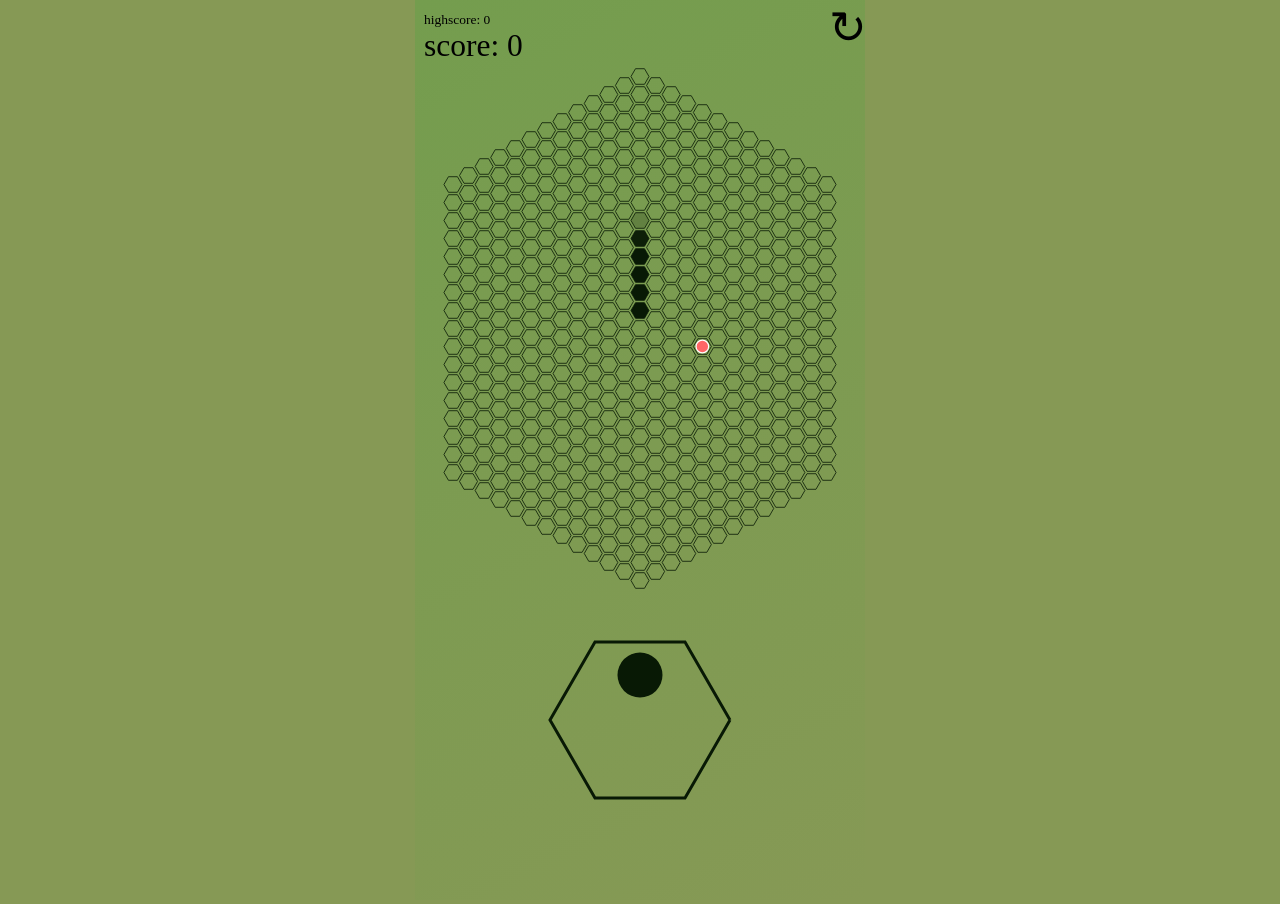
==== index.html @ 1ac85322 "first prototype" ====
<!DOCTYPE html>
<html lang="en">

<head>
  <meta charset="UTF-8">
  <meta http-equiv="X-UA-Compatible" content="IE=edge">
  <meta name="viewport" content="width=device-width, initial-scale=1.0">
  <title>HEX SNAKE</title>
  <meta name="theme-color" content="#749D4E">
  <link rel='manifest' href='./manifest.json'>
  <link rel='icon' href='./favicon.ico'>
  <link rel="stylesheet" href="style.css">
</head>

<body>
  <div class="container">
    <canvas id="canvas" width="150" height="300"></canvas>
  </div>
  <script src="script.js"></script>
</body>

</html>
---- style.css ----
body {
  background-color: #869955;
  width: 100%;
  height: 100dvh;
  font-family: 'Roboto', sans-serif;
  margin: 0;
  padding: 0;
  display: flex;
  justify-items: center;
  align-items: center;
  flex-direction: column;
  overflow: hidden;
}

.container {
  width: 100%;
  aspect-ratio: 1/2;
  max-width: calc(100dvh / 2);
  margin: 0;
  padding: 0;
}

#canvas{
  width: 100%;
  height: 100%;
  background-color: #869955;
  margin: 0;
}
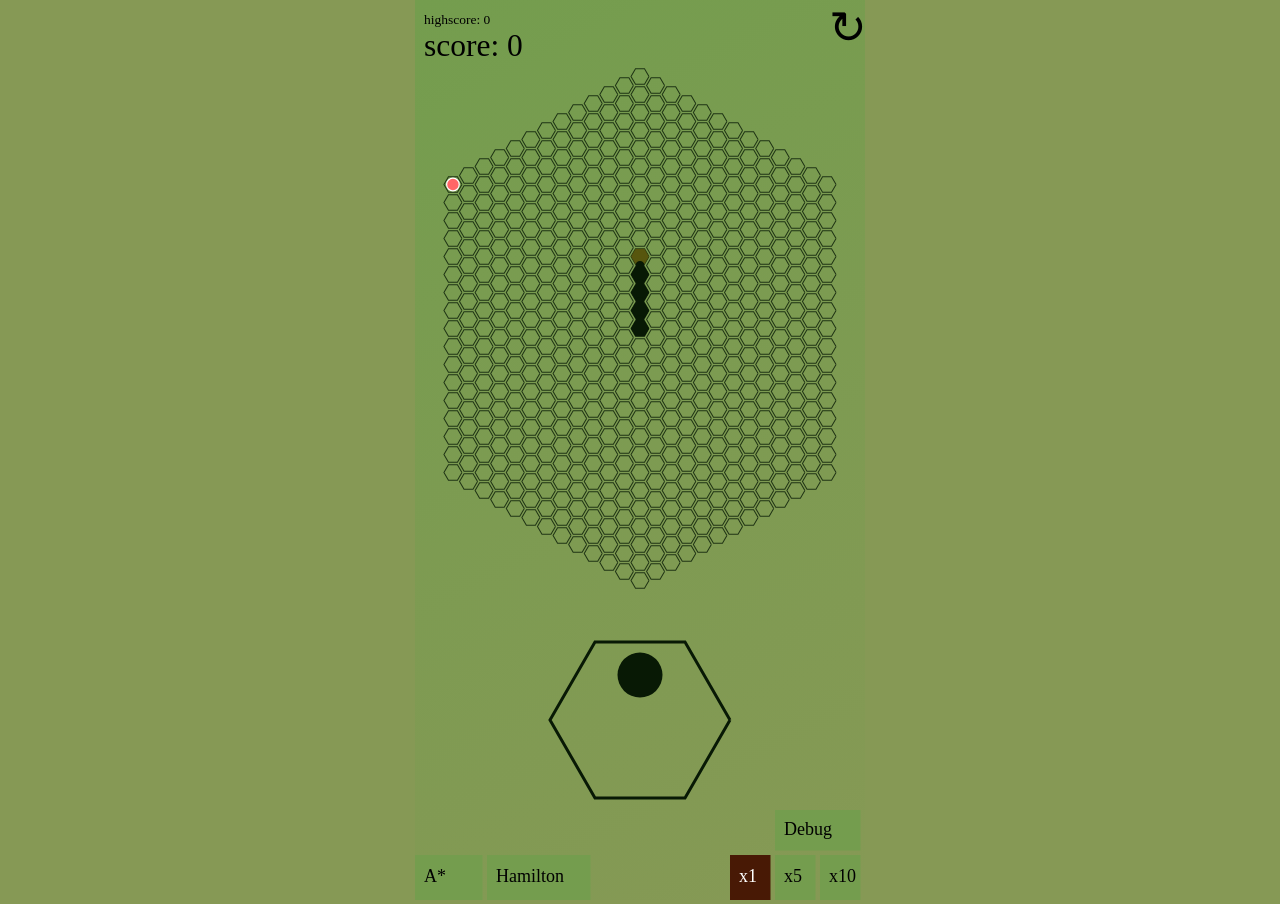
==== commit 65b831e5: "feat: rewrite auto mode with A* and Hamiltonian bots The old bot gave up in 30/30 headless games (av" ====
--- a/index.html
+++ b/index.html
@@ -16,6 +16,12 @@
   <div class="container">
     <canvas id="canvas" width="150" height="300"></canvas>
   </div>
+  <script src="hamilton.js"></script>
+  <script src="cycle-repair.js"></script>
+  <script src="chunk-fill.js"></script>
+  <script src="bot-hamilton.js"></script>
+  <script src="bot-astar.js"></script>
+  <script src="bot.js"></script>
   <script src="script.js"></script>
 </body>
 
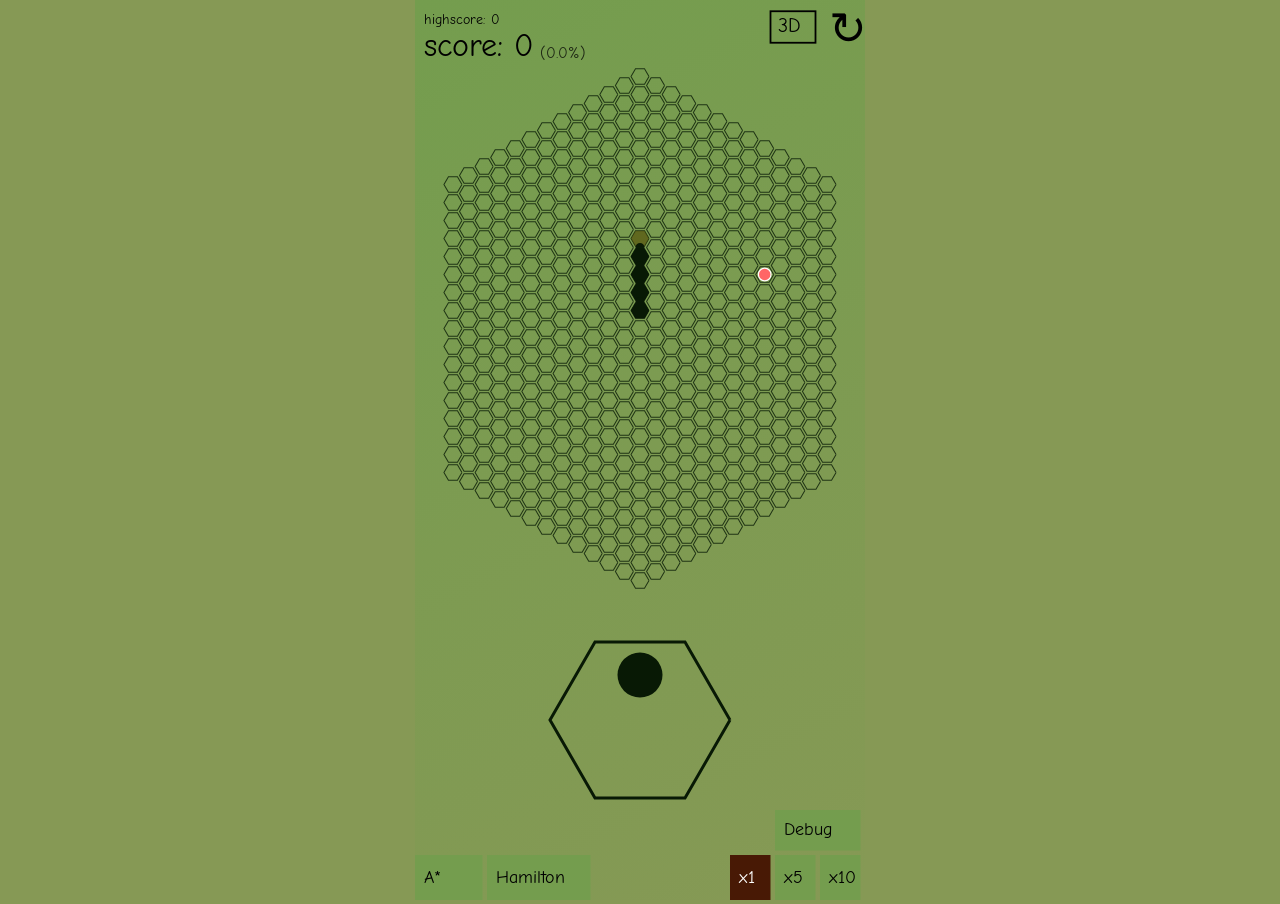
==== commit 4268c09c: "fix: use the same font in both games; plain arrows on the 3D pad - Both pages now use "Comic Sans MS" ====
--- a/index.html
+++ b/index.html
@@ -9,6 +9,10 @@
   <meta name="theme-color" content="#749D4E">
   <link rel='manifest' href='./manifest.json'>
   <link rel='icon' href='./favicon.ico'>
+  <!-- shared game font: Comic Sans where installed, Comic Neue (same look, OFL) everywhere else -->
+  <link rel="preconnect" href="https://fonts.googleapis.com">
+  <link rel="preconnect" href="https://fonts.gstatic.com" crossorigin>
+  <link rel="stylesheet" href="https://fonts.googleapis.com/css2?family=Comic+Neue:wght@400;700&display=swap">
   <link rel="stylesheet" href="style.css">
 </head>
 
